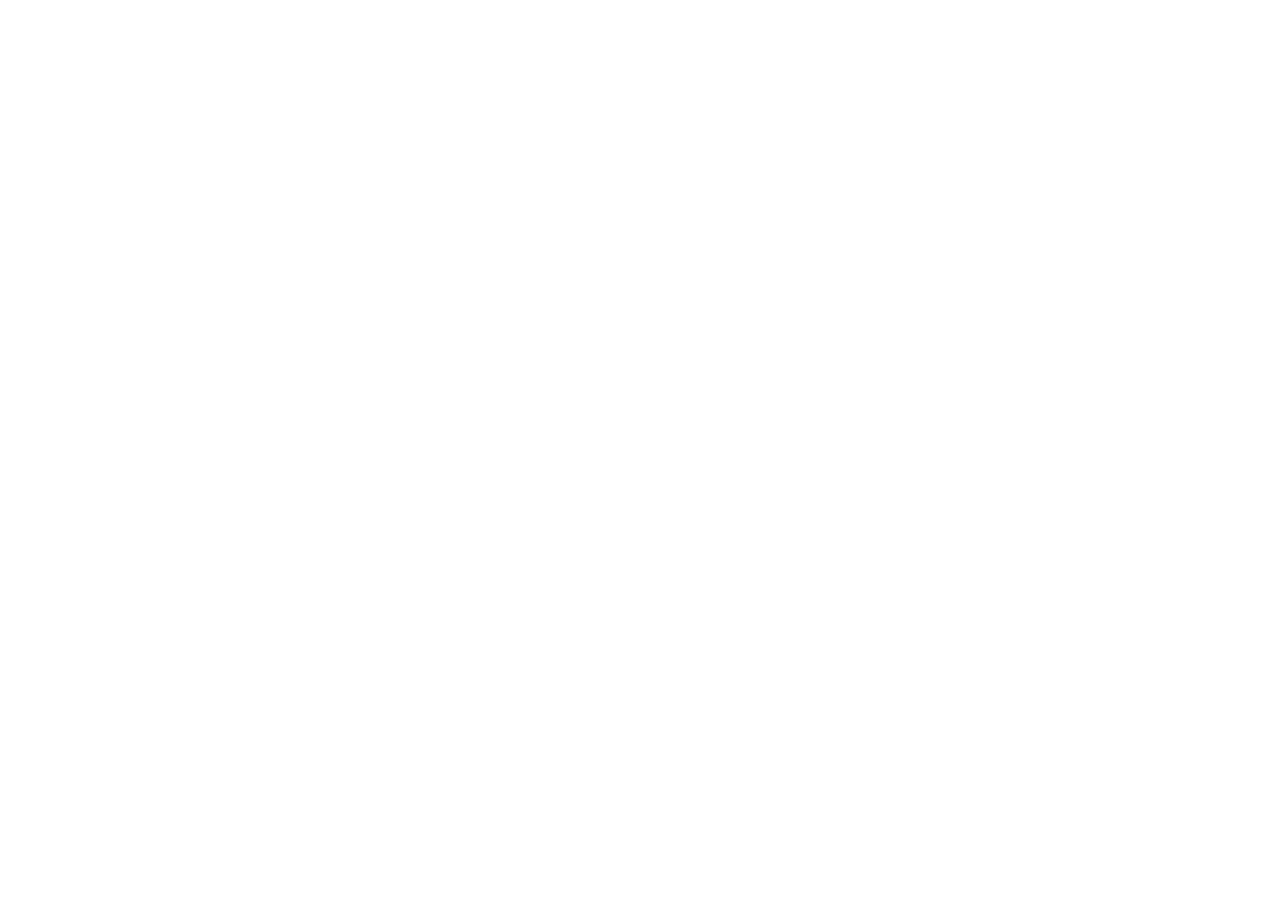
==== index.html @ 9948e117 "Created javascript game of Rock Paper Scissors, results logged to console" ====
<!DOCTYPE html>
<html lang="en">
<head>
    <meta charset="UTF-8">
    <meta name="viewport" content="width=device-width, initial-scale=1.0">
    <title>Rock Paper Scissors</title>
</head>
<body>
    <script>    
        let playerScore = 0;
        let computerScore = 0;

        function computerPlay() {
            let array = ["rock", "paper", "scissors"];
            let computerChoice = array[Math.floor(Math.random()*array.length)];
            return computerChoice;
        }
        
        function playRound(playerSelection, computerSelection) {
            if (playerSelection == "rock" && computerSelection == "scissors" 
            || playerSelection == "paper" && computerSelection == "rock" 
            || playerSelection == "scissors" && computerSelection == "paper") {
               playerScore++;
    
            } else {playerSelection == "rock" && computerSelection == "paper" 
            || playerSelection == "paper" && computerSelection == "scissors" 
            || playerSelection == "scissors" && computerSelection == "rock"
                computerScore++;                
           }  
        }   

        function game() {
            for (i = 0; i < 5; i++) {
                let playerSelection = prompt("Rock, Paper or Scissors?").toLowerCase();
                let computerSelection = computerPlay();
                playRound(playerSelection, computerSelection);
                console.log(`----Round ${i+1}----`)
                console.log(`Player Score: ${playerScore}`);
                console.log(`Computer Score: ${computerScore}`);
            }
            if (playerScore > computerScore) {
                alert(`You win! With a final score of ${playerScore}:${computerScore}`);
            } else if (computerScore > playerScore) {
                alert(`Sorry, you lost! With a final score of ${computerScore}:${playerScore}`)
            } else ("You drew! Better luck next time.")

            console.log("----Final Score----");
            console.log(`Player: ${playerScore} | Computer: ${computerScore}`);
        }
        game();
    </script>
</body>
</html>
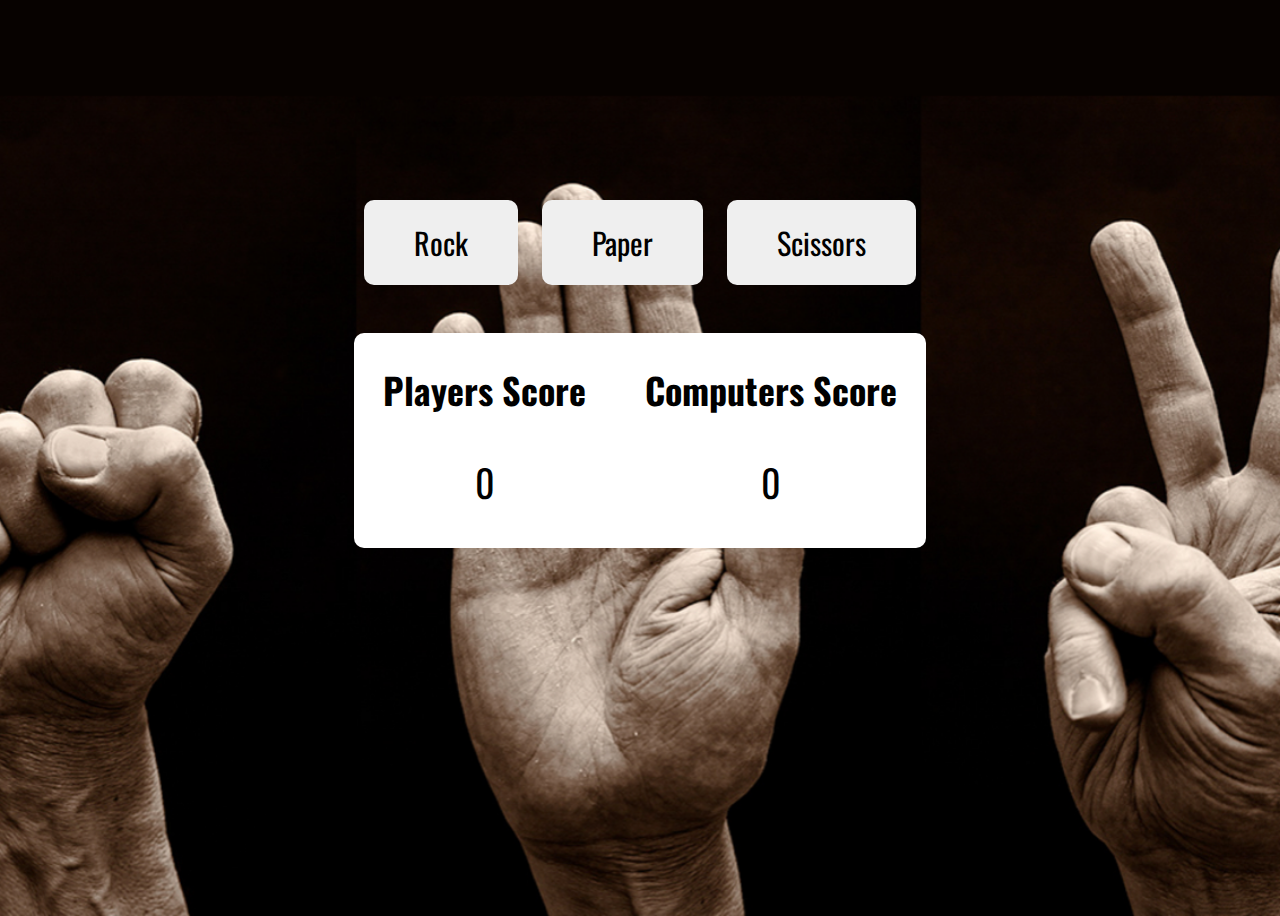
==== commit 5944f21b: "uploaded v2.0 of Rock-Paper-Scissors app" ====
--- a/index.html
+++ b/index.html
@@ -1,53 +1,36 @@
 <!DOCTYPE html>
 <html lang="en">
+
 <head>
     <meta charset="UTF-8">
     <meta name="viewport" content="width=device-width, initial-scale=1.0">
+    <link rel="stylesheet" href="style.css">
+    <link rel="preconnect" href="https://fonts.gstatic.com">
+    <link href="https://fonts.googleapis.com/css2?family=Oswald&display=swap" rel="stylesheet">
     <title>Rock Paper Scissors</title>
 </head>
+
 <body>
-    <script>    
-        let playerScore = 0;
-        let computerScore = 0;
+    <main>
+        <div class=mainContainer>
+            <div class="buttonContainer">
+                <button data-selection="rock">Rock</button>
+                <button data-selection="paper">Paper</button>
+                <button data-selection="scissors">Scissors</button>
+            </div>
+            <div class="scoreContainer">
+                <div class="playerScoreContainer">
+                    <h2>Players Score</h2>
+                    <p id="playerScore">0</p>
+                </div>
+                <div class="computerScoreContainer">
+                    <h2>Computers Score</h2>
+                    <p id="computerScore">0</p>
+                </div>
+            </div>
+        </div>
+    </main>
+    <script type="text/javascript" src="rock_paper_scissors.js"></script>
+</body>
 
-        function computerPlay() {
-            let array = ["rock", "paper", "scissors"];
-            let computerChoice = array[Math.floor(Math.random()*array.length)];
-            return computerChoice;
-        }
-        
-        function playRound(playerSelection, computerSelection) {
-            if (playerSelection == "rock" && computerSelection == "scissors" 
-            || playerSelection == "paper" && computerSelection == "rock" 
-            || playerSelection == "scissors" && computerSelection == "paper") {
-               playerScore++;
-    
-            } else {playerSelection == "rock" && computerSelection == "paper" 
-            || playerSelection == "paper" && computerSelection == "scissors" 
-            || playerSelection == "scissors" && computerSelection == "rock"
-                computerScore++;                
-           }  
-        }   
-
-        function game() {
-            for (i = 0; i < 5; i++) {
-                let playerSelection = prompt("Rock, Paper or Scissors?").toLowerCase();
-                let computerSelection = computerPlay();
-                playRound(playerSelection, computerSelection);
-                console.log(`----Round ${i+1}----`)
-                console.log(`Player Score: ${playerScore}`);
-                console.log(`Computer Score: ${computerScore}`);
-            }
-            if (playerScore > computerScore) {
-                alert(`You win! With a final score of ${playerScore}:${computerScore}`);
-            } else if (computerScore > playerScore) {
-                alert(`Sorry, you lost! With a final score of ${computerScore}:${playerScore}`)
-            } else ("You drew! Better luck next time.")
-
-            console.log("----Final Score----");
-            console.log(`Player: ${playerScore} | Computer: ${computerScore}`);
-        }
-        game();
-    </script>
-</body>
-</html>
+</html>--- a/style.css
+++ b/style.css
@@ -0,0 +1,101 @@
+html {
+    background: url('./rock_paper_scissors.png') bottom center;
+    background-size: cover;
+    font-family: 'Oswald', sans-serif;
+}
+
+main {
+    display: flex;
+    justify-content: flex-end;
+    align-items: center;
+    flex-direction: column;
+    height: 100vh;
+}
+
+h1 {
+    text-align: center;
+}
+
+h2 {
+    text-align: center;
+    padding: 0px 5px;
+    word-wrap: break-word;
+}
+
+#playerScore {
+    text-align: center;
+    font-size: 38px;
+}
+
+#computerScore {
+    text-align: center;
+    font-size: 38px;
+}
+
+.buttonContainer {
+    padding-bottom: 3em;
+}
+
+.scoreContainer {
+    display: flex;
+    justify-content: space-around;
+    font-size: 24px;
+    border-radius: 10px;
+    background-color: white;
+    width: 100%;
+    /*height: 300px;*/
+    margin-bottom: 15em;
+}
+
+button {
+    padding: 20px 50px;
+    font-family: 'Oswald', sans-serif;
+    margin-left: 10px;
+    margin-right: 10px;
+    font-size: 30px;
+    border-radius: 10px;
+    border: none;
+    transition: 0.3s;
+    outline: none;
+}
+
+button:hover {
+    background-color: teal;
+    color: white;
+}
+
+@media all and (max-width: 600px) {
+    .scoreContainer {
+        width: 100%;
+    }
+
+    button {
+        padding: 10px 20px;
+    }
+}
+
+@media all and (max-width: 1000px) {
+    main {
+        display: flex;
+        justify-content: center;
+    }
+    button {
+        margin: 0 0 10px 0;
+    }
+
+    .mainContainer {
+        width: 80%;
+        display: flex;
+        align-items: center;
+        flex-direction: column;
+    }
+    .buttonContainer {
+        display: flex;
+        flex-direction: column;
+        width: 50%;
+    }
+    .scoreContainer {
+        width: 100%;
+        margin-bottom: 2em;
+    }
+}